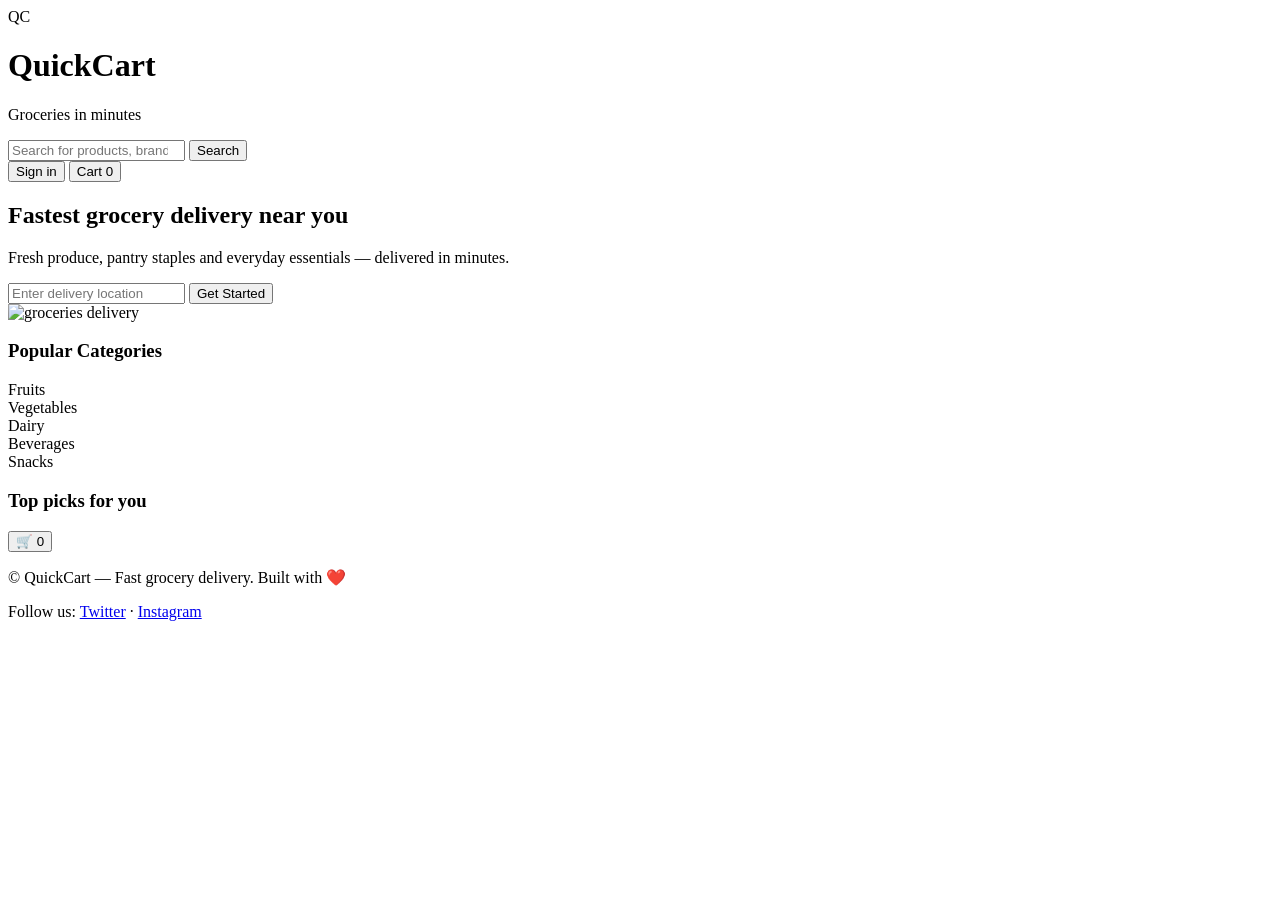
==== index.html @ 92c83b2c "Add QuickCart landing page (index.html)" ====
<!doctype html>
<html lang="en">
<head>
  <meta charset="utf-8">
  <meta name="viewport" content="width=device-width,initial-scale=1">
  <title>QuickCart — Groceries Delivered Fast</title>
  <link rel="preconnect" href="https://fonts.googleapis.com">
  <link rel="preconnect" href="https://fonts.gstatic.com" crossorigin>
  <link href="https://fonts.googleapis.com/css2?family=Inter:wght@300;400;600;800&display=swap" rel="stylesheet">
  <link rel="stylesheet" href="styles.css">
</head>
<body>
  <header class="site-header">
    <div class="container header-inner">
      <div class="brand">
        <div class="logo">QC</div>
        <div class="brand-text">
          <h1>QuickCart</h1>
          <p>Groceries in minutes</p>
        </div>
      </div>

      <div class="search-wrap">
        <input id="search" class="search" type="search" placeholder="Search for products, brands or categories">
        <button id="searchBtn" class="search-btn">Search</button>
      </div>

      <nav class="nav-actions">
        <button class="login">Sign in</button>
        <button id="cartBtn" class="cart">Cart <span id="cartCount" class="cart-count">0</span></button>
      </nav>
    </div>
  </header>

  <main>
    <section class="hero">
      <div class="container hero-inner">
        <div class="hero-text">
          <h2>Fastest grocery delivery near you</h2>
          <p>Fresh produce, pantry staples and everyday essentials — delivered in minutes.</p>
          <div class="hero-actions">
            <input class="address" placeholder="Enter delivery location" aria-label="delivery location">
            <button class="cta">Get Started</button>
          </div>
        </div>
        <div class="hero-illustration">
          <img src="https://images.unsplash.com/photo-1542831371-d531d36971e6?auto=format&fit=crop&w=800&q=60" alt="groceries delivery">
        </div>
      </div>
    </section>

    <section class="categories container">
      <h3>Popular Categories</h3>
      <div class="category-list">
        <div class="cat">Fruits</div>
        <div class="cat">Vegetables</div>
        <div class="cat">Dairy</div>
        <div class="cat">Beverages</div>
        <div class="cat">Snacks</div>
      </div>
    </section>

    <section class="products container">
      <h3>Top picks for you</h3>
      <div id="productsGrid" class="grid">
        <!-- product cards injected by script or replicated here -->
      </div>
    </section>
  </main>

  <button id="floatingCart" class="floating-cart" aria-label="Open cart">
    🛒 <span id="floatingCount">0</span>
  </button>

  <footer class="site-footer">
    <div class="container footer-inner">
      <p>&copy; QuickCart — Fast grocery delivery. Built with ❤️</p>
      <div class="social">Follow us: <a href="#">Twitter</a> · <a href="#">Instagram</a></div>
    </div>
  </footer>

  <script src="script.js"></script>
</body>
</html>
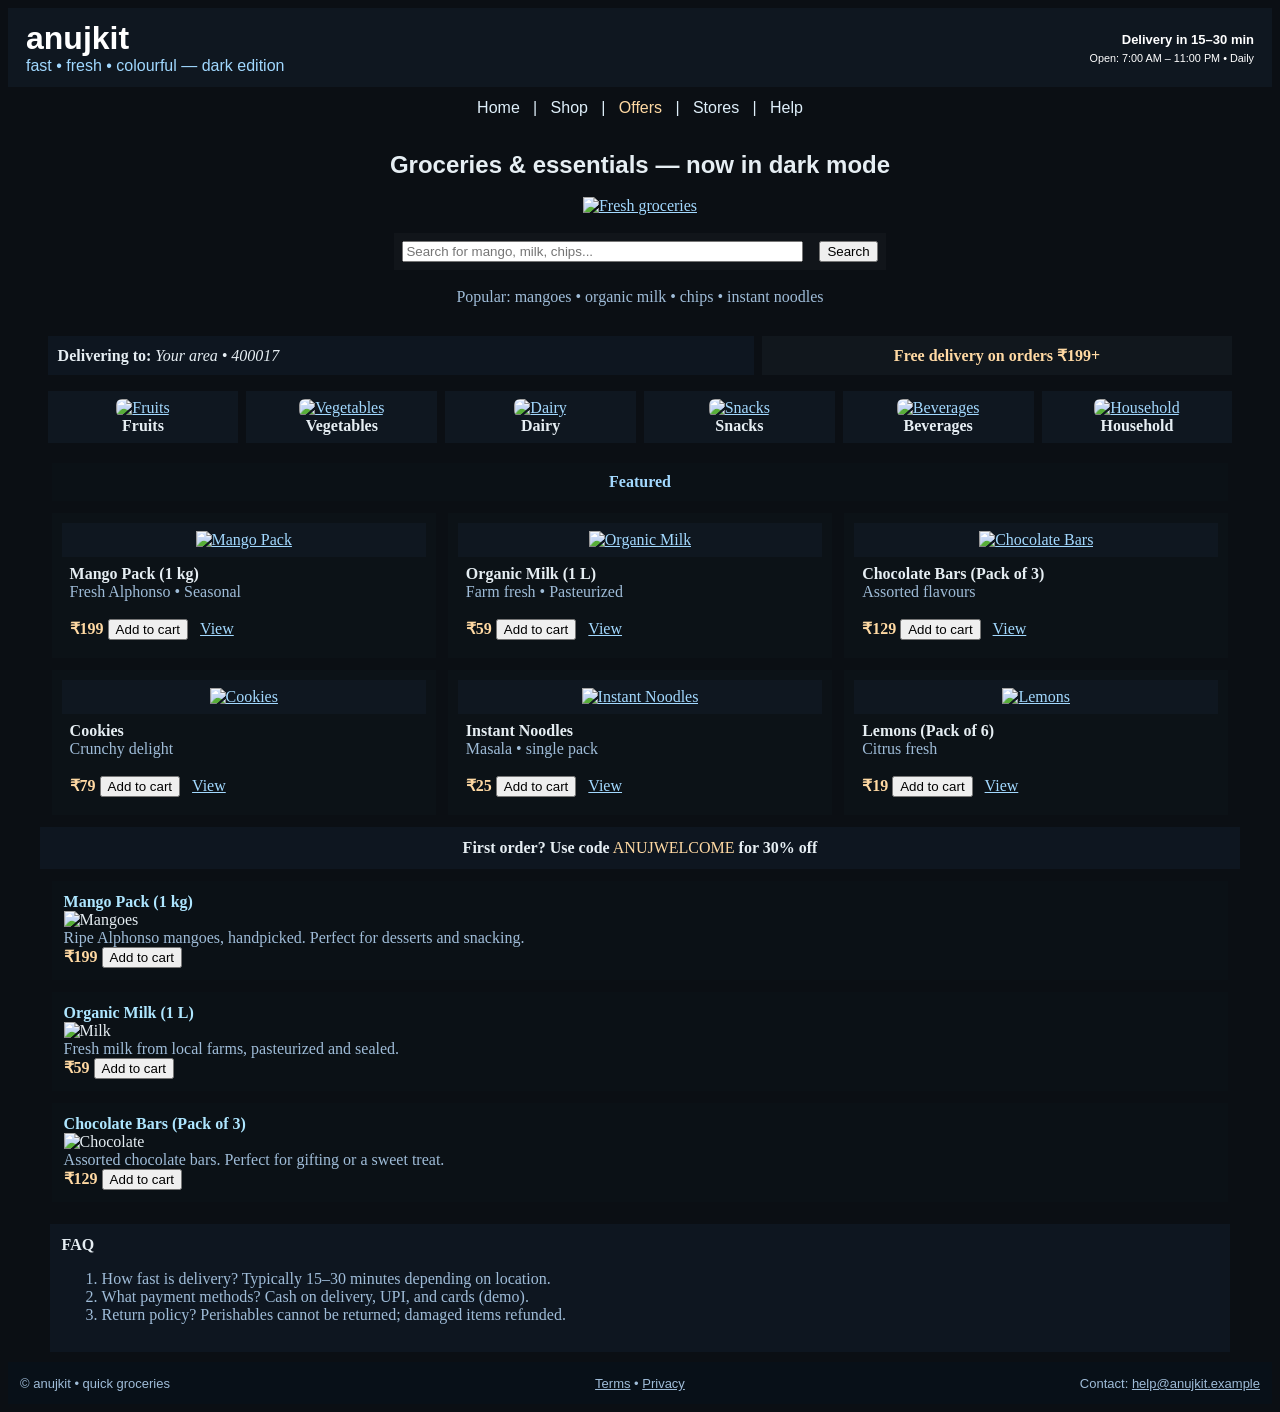
==== commit 26bee5fe: "Switch to dark theme: update index.html with clickable images (HTML-only)" ====
--- a/index.html
+++ b/index.html
@@ -3,82 +3,288 @@
 <head>
   <meta charset="utf-8">
   <meta name="viewport" content="width=device-width,initial-scale=1">
-  <title>QuickCart — Groceries Delivered Fast</title>
-  <link rel="preconnect" href="https://fonts.googleapis.com">
-  <link rel="preconnect" href="https://fonts.gstatic.com" crossorigin>
-  <link href="https://fonts.googleapis.com/css2?family=Inter:wght@300;400;600;800&display=swap" rel="stylesheet">
-  <link rel="stylesheet" href="styles.css">
+  <title>anujkit — Dark • Quick Groceries</title>
+  <meta name="description" content="anujkit dark theme — colorful, fast grocery deliveries. HTML-only design (no CSS, no JS).">
 </head>
-<body>
-  <header class="site-header">
-    <div class="container header-inner">
-      <div class="brand">
-        <div class="logo">QC</div>
-        <div class="brand-text">
-          <h1>QuickCart</h1>
-          <p>Groceries in minutes</p>
-        </div>
-      </div>
-
-      <div class="search-wrap">
-        <input id="search" class="search" type="search" placeholder="Search for products, brands or categories">
-        <button id="searchBtn" class="search-btn">Search</button>
-      </div>
-
-      <nav class="nav-actions">
-        <button class="login">Sign in</button>
-        <button id="cartBtn" class="cart">Cart <span id="cartCount" class="cart-count">0</span></button>
-      </nav>
-    </div>
-  </header>
-
-  <main>
-    <section class="hero">
-      <div class="container hero-inner">
-        <div class="hero-text">
-          <h2>Fastest grocery delivery near you</h2>
-          <p>Fresh produce, pantry staples and everyday essentials — delivered in minutes.</p>
-          <div class="hero-actions">
-            <input class="address" placeholder="Enter delivery location" aria-label="delivery location">
-            <button class="cta">Get Started</button>
-          </div>
-        </div>
-        <div class="hero-illustration">
-          <img src="https://images.unsplash.com/photo-1542831371-d531d36971e6?auto=format&fit=crop&w=800&q=60" alt="groceries delivery">
-        </div>
-      </div>
-    </section>
-
-    <section class="categories container">
-      <h3>Popular Categories</h3>
-      <div class="category-list">
-        <div class="cat">Fruits</div>
-        <div class="cat">Vegetables</div>
-        <div class="cat">Dairy</div>
-        <div class="cat">Beverages</div>
-        <div class="cat">Snacks</div>
-      </div>
-    </section>
-
-    <section class="products container">
-      <h3>Top picks for you</h3>
-      <div id="productsGrid" class="grid">
-        <!-- product cards injected by script or replicated here -->
-      </div>
-    </section>
-  </main>
-
-  <button id="floatingCart" class="floating-cart" aria-label="Open cart">
-    🛒 <span id="floatingCount">0</span>
-  </button>
-
-  <footer class="site-footer">
-    <div class="container footer-inner">
-      <p>&copy; QuickCart — Fast grocery delivery. Built with ❤️</p>
-      <div class="social">Follow us: <a href="#">Twitter</a> · <a href="#">Instagram</a></div>
-    </div>
-  </footer>
-
-  <script src="script.js"></script>
+<body bgcolor="#0b0f14" text="#e6eef3" link="#a3d9ff" alink="#86c9ff" vlink="#86aee8">
+
+  <!-- Header / Branding -->
+  <table width="100%" cellpadding="12" cellspacing="0" border="0" bgcolor="#0f1720">
+    <tr>
+      <td valign="middle" style="padding-left:18px;">
+        <font face="Trebuchet MS, Arial, Helvetica, sans-serif">
+          <font size="+3" color="#fff"><b>anujkit</b></font><br>
+          <font color="#a0d8ff">fast • fresh • colourful — dark edition</font>
+        </font>
+      </td>
+      <td align="right" valign="middle" width="420" style="padding-right:18px;">
+        <font face="Verdana, Arial, Helvetica, sans-serif" color="#fff" size="-1">
+          <b>Delivery in 15–30 min</b><br>
+          <small>Open: 7:00 AM – 11:00 PM • Daily</small>
+        </font>
+      </td>
+    </tr>
+  </table>
+
+  <!-- Nav bar -->
+  <table width="100%" cellpadding="8" cellspacing="4" border="0" bgcolor="#0b0f14">
+    <tr>
+      <td align="center">
+        <font face="Verdana, Arial" color="#dfeffa">
+          <a href="#home" style="text-decoration:none;color:#dfeffa">Home</a> &nbsp; | &nbsp; 
+          <a href="#shop" style="text-decoration:none;color:#dfeffa">Shop</a> &nbsp; | &nbsp; 
+          <a href="#offers" style="text-decoration:none;color:#ffd9a3">Offers</a> &nbsp; | &nbsp; 
+          <a href="#stores" style="text-decoration:none;color:#dfeffa">Stores</a> &nbsp; | &nbsp; 
+          <a href="#help" style="text-decoration:none;color:#dfeffa">Help</a>
+        </font>
+      </td>
+    </tr>
+  </table>
+
+  <!-- Hero with large clickable image (linkable) -->
+  <table width="100%" cellpadding="22" cellspacing="0" border="0">
+    <tr>
+      <td align="center">
+        <font face="Trebuchet MS, Arial" color="#e6eef3">
+          <font size="+2"><b>Groceries & essentials — now in dark mode</b></font><br><br>
+        </font>
+
+        <!-- Clickable hero image linking to shop section -->
+        <a href="#shop">
+          <img src="https://images.unsplash.com/photo-1585238341975-0528d1b8a3a0?q=80&w=1200&auto=format&fit=crop&ixlib=rb-4.0.3&s=8f1b2a0e3f4de54b0d2f1a2b3c4d5e6f" alt="Fresh groceries" width="920" style="border:0;" />
+        </a>
+
+        <br><br>
+        <form action="#" method="get" name="search" aria-label="Search for products">
+          <table cellpadding="8" cellspacing="0" border="0" bgcolor="#11151a">
+            <tr>
+              <td>
+                <input type="text" name="q" placeholder="Search for mango, milk, chips..." size="48" />
+              </td>
+              <td>
+                <input type="submit" value="Search" />
+              </td>
+            </tr>
+          </table>
+        </form>
+
+        <br>
+        <font color="#9fbcd8">Popular: mangoes • organic milk • chips • instant noodles</font>
+      </td>
+    </tr>
+  </table>
+
+  <!-- Location & offers -->
+  <table width="95%" align="center" cellpadding="10" cellspacing="8" border="0">
+    <tr>
+      <td bgcolor="#0e1620" width="60%">
+        <font face="Verdana" color="#e6eef3"><b>Delivering to:</b> <i>Your area • 400017</i></font>
+      </td>
+      <td bgcolor="#11171d" width="40%" align="center">
+        <font color="#ffd9a3"><b>Free delivery on orders ₹199+</b></font>
+      </td>
+    </tr>
+  </table>
+
+  <!-- Categories with small images (clickable) -->
+  <table width="95%" align="center" cellpadding="8" cellspacing="8" border="0">
+    <tr>
+      <td bgcolor="#0f1720" align="center" valign="middle" width="16%">
+        <a href="#fruits"><img src="https://images.unsplash.com/photo-1574226516831-e2920e6f7b1c?q=80&w=200&auto=format&fit=crop&ixlib=rb-4.0.3&s=3d2e1f6a7b4c5d6e7f8a9b0c1d2e3f4a" alt="Fruits" width="72" style="border-radius:6px;border:0;" /></a><br>
+        <b style="color:#e6eef3;">Fruits</b>
+      </td>
+      <td bgcolor="#0f1720" align="center" valign="middle" width="16%">
+        <a href="#vegetables"><img src="https://images.unsplash.com/photo-1447175008436-054170c2e979?q=80&w=200&auto=format&fit=crop&ixlib=rb-4.0.3&s=6b5c4d3e2f1a0b9c8d7e6f5a4b3c2d1e" alt="Vegetables" width="72" style="border-radius:6px;border:0;" /></a><br>
+        <b style="color:#e6eef3;">Vegetables</b>
+      </td>
+      <td bgcolor="#0f1720" align="center" valign="middle" width="16%">
+        <a href="#dairy"><img src="https://images.unsplash.com/photo-1505576391880-49b2f2f4a7e3?q=80&w=200&auto=format&fit=crop&ixlib=rb-4.0.3&s=7c6d5e4f3a2b1c0d9e8f7a6b5c4d3e2f" alt="Dairy" width="72" style="border-radius:6px;border:0;" /></a><br>
+        <b style="color:#e6eef3;">Dairy</b>
+      </td>
+      <td bgcolor="#0f1720" align="center" valign="middle" width="16%">
+        <a href="#snacks"><img src="https://images.unsplash.com/photo-1599785209790-1c6c3d89e0c3?q=80&w=200&auto=format&fit=crop&ixlib=rb-4.0.3&s=af1b2c3d4e5f67890a1b2c3d4e5f6a7b" alt="Snacks" width="72" style="border-radius:6px;border:0;" /></a><br>
+        <b style="color:#e6eef3;">Snacks</b>
+      </td>
+      <td bgcolor="#0f1720" align="center" valign="middle" width="16%">
+        <a href="#beverages"><img src="https://images.unsplash.com/photo-1504754524776-8f4f37790ca0?q=80&w=200&auto=format&fit=crop&ixlib=rb-4.0.3&s=b1c2d3e4f5a6b7c8d9e0f1a2b3c4d5e6" alt="Beverages" width="72" style="border-radius:6px;border:0;" /></a><br>
+        <b style="color:#e6eef3;">Beverages</b>
+      </td>
+      <td bgcolor="#0f1720" align="center" valign="middle" width="16%">
+        <a href="#household"><img src="https://images.unsplash.com/photo-1581579183380-4881f9f7a0f1?q=80&w=200&auto=format&fit=crop&ixlib=rb-4.0.3&s=1a2b3c4d5e6f7a8b9c0d1e2f3a4b5c6d" alt="Household" width="72" style="border-radius:6px;border:0;" /></a><br>
+        <b style="color:#e6eef3;">Household</b>
+      </td>
+    </tr>
+  </table>
+
+  <!-- Featured products with clickable images -->
+  <table id="shop" width="95%" align="center" cellpadding="10" cellspacing="12" border="0">
+    <tr>
+      <td colspan="3" bgcolor="#0b1116" align="center"><font color="#a3d9ff"><b>Featured</b></font></td>
+    </tr>
+
+    <tr>
+      <td bgcolor="#0c1217" valign="top" width="32%">
+        <table width="100%" cellpadding="8" cellspacing="0" border="0">
+          <tr>
+            <td align="center" bgcolor="#0f1720">
+              <a href="#product-mango"><img src="https://images.unsplash.com/photo-1574226516831-e2920e6f7b1c?q=80&w=800&auto=format&fit=crop&ixlib=rb-4.0.3&s=3d2e1f6a7b4c5d6e7f8a9b0c1d2e3f4a" alt="Mango Pack" width="220" style="border:0;" /></a>
+            </td>
+          </tr>
+          <tr>
+            <td>
+              <b style="color:#e6eef3">Mango Pack (1 kg)</b><br>
+              <font color="#9fbcd8">Fresh Alphonso • Seasonal</font><br><br>
+              <b style="color:#ffd9a3">₹199</b>
+              <form action="#cart" method="post" style="display:inline">
+                <input type="hidden" name="sku" value="mango-1kg" />
+                <input type="submit" value="Add to cart" />
+              </form>
+              <a href="#product-mango" style="margin-left:8px;color:#a3d9ff;">View</a>
+            </td>
+          </tr>
+        </table>
+      </td>
+
+      <td bgcolor="#0c1217" valign="top" width="32%">
+        <table width="100%" cellpadding="8" cellspacing="0" border="0">
+          <tr><td align="center" bgcolor="#0f1720">
+            <a href="#product-milk"><img src="https://images.unsplash.com/photo-1505576391880-49b2f2f4a7e3?q=80&w=800&auto=format&fit=crop&ixlib=rb-4.0.3&s=7c6d5e4f3a2b1c0d9e8f7a6b5c4d3e2f" alt="Organic Milk" width="220" style="border:0;" /></a>
+          </td></tr>
+          <tr><td>
+            <b style="color:#e6eef3">Organic Milk (1 L)</b><br>
+            <font color="#9fbcd8">Farm fresh • Pasteurized</font><br><br>
+            <b style="color:#ffd9a3">₹59</b>
+            <form action="#cart" method="post" style="display:inline"><input type="hidden" name="sku" value="milk-1l" /><input type="submit" value="Add to cart" /></form>
+            <a href="#product-milk" style="margin-left:8px;color:#a3d9ff;">View</a>
+          </td></tr>
+        </table>
+      </td>
+
+      <td bgcolor="#0c1217" valign="top" width="32%">
+        <table width="100%" cellpadding="8" cellspacing="0" border="0">
+          <tr><td align="center" bgcolor="#0f1720">
+            <a href="#product-choco"><img src="https://images.unsplash.com/photo-1542831371-29b0f74f9713?q=80&w=800&auto=format&fit=crop&ixlib=rb-4.0.3&s=2b3c4d5e6f7a8b9c0d1e2f3a4b5c6d7e" alt="Chocolate Bars" width="220" style="border:0;" /></a>
+          </td></tr>
+          <tr><td>
+            <b style="color:#e6eef3">Chocolate Bars (Pack of 3)</b><br>
+            <font color="#9fbcd8">Assorted flavours</font><br><br>
+            <b style="color:#ffd9a3">₹129</b>
+            <form action="#cart" method="post" style="display:inline"><input type="hidden" name="sku" value="choco-3" /><input type="submit" value="Add to cart" /></form>
+            <a href="#product-choco" style="margin-left:8px;color:#a3d9ff;">View</a>
+          </td></tr>
+        </table>
+      </td>
+    </tr>
+
+    <!-- More rows with clickable images -->
+    <tr>
+      <td bgcolor="#0c1217" valign="top">
+        <table width="100%" cellpadding="8" cellspacing="0" border="0">
+          <tr><td align="center" bgcolor="#0f1720"><a href="#product-cookies"><img src="https://images.unsplash.com/photo-1540189549336-e6e99c3679fe?q=80&w=800&auto=format&fit=crop&ixlib=rb-4.0.3&s=5a6b7c8d9e0f1a2b3c4d5e6f7a8b9c0d" alt="Cookies" width="220" style="border:0;" /></a></td></tr>
+          <tr><td>
+            <b style="color:#e6eef3">Cookies</b><br><font color="#9fbcd8">Crunchy delight</font><br><br><b style="color:#ffd9a3">₹79</b>
+            <form action="#cart" method="post" style="display:inline"><input type="hidden" name="sku" value="cookies" /><input type="submit" value="Add to cart" /></form>
+            <a href="#product-cookies" style="margin-left:8px;color:#a3d9ff;">View</a>
+          </td></tr>
+        </table>
+      </td>
+
+      <td bgcolor="#0c1217" valign="top">
+        <table width="100%" cellpadding="8" cellspacing="0" border="0">
+          <tr><td align="center" bgcolor="#0f1720"><a href="#product-noodles"><img src="https://images.unsplash.com/photo-1604908177522-6d0d4b1f69a6?q=80&w=800&auto=format&fit=crop&ixlib=rb-4.0.3&s=9c8b7a6d5e4f3c2b1a0b9c8d7e6f5a4b" alt="Instant Noodles" width="220" style="border:0;" /></a></td></tr>
+          <tr><td>
+            <b style="color:#e6eef3">Instant Noodles</b><br><font color="#9fbcd8">Masala • single pack</font><br><br><b style="color:#ffd9a3">₹25</b>
+            <form action="#cart" method="post" style="display:inline"><input type="hidden" name="sku" value="noodles" /><input type="submit" value="Add to cart" /></form>
+            <a href="#product-noodles" style="margin-left:8px;color:#a3d9ff;">View</a>
+          </td></tr>
+        </table>
+      </td>
+
+      <td bgcolor="#0c1217" valign="top">
+        <table width="100%" cellpadding="8" cellspacing="0" border="0">
+          <tr><td align="center" bgcolor="#0f1720"><a href="#product-lemons"><img src="https://images.unsplash.com/photo-1506806732259-39c2d0268443?q=80&w=800&auto=format&fit=crop&ixlib=rb-4.0.3&s=1f2e3d4c5b6a79808192a3b4c5d6e7f8" alt="Lemons" width="220" style="border:0;" /></a></td></tr>
+          <tr><td>
+            <b style="color:#e6eef3">Lemons (Pack of 6)</b><br><font color="#9fbcd8">Citrus fresh</font><br><br><b style="color:#ffd9a3">₹19</b>
+            <form action="#cart" method="post" style="display:inline"><input type="hidden" name="sku" value="lemons" /><input type="submit" value="Add to cart" /></form>
+            <a href="#product-lemons" style="margin-left:8px;color:#a3d9ff;">View</a>
+          </td></tr>
+        </table>
+      </td>
+    </tr>
+
+  </table>
+
+  <!-- CTA / Promo -->
+  <table width="95%" align="center" cellpadding="12" cellspacing="0" border="0" bgcolor="#0e1620">
+    <tr>
+      <td align="center">
+        <font face="Verdana" color="#e6eef3"><b>First order? Use code</b> <font color="#ffd9a3">ANUJWELCOME</font> <b>for 30% off</b></font>
+      </td>
+    </tr>
+  </table>
+
+  <!-- Product detail anchors (images + description) -->
+  <table width="95%" align="center" cellpadding="12" cellspacing="12" border="0">
+    <tr>
+      <td id="product-mango" bgcolor="#0b1116">
+        <font color="#aee6ff"><b>Mango Pack (1 kg)</b></font><br>
+        <img src="https://images.unsplash.com/photo-1574226516831-e2920e6f7b1c?q=80&w=1200&auto=format&fit=crop&ixlib=rb-4.0.3&s=3d2e1f6a7b4c5d6e7f8a9b0c1d2e3f4a" alt="Mangoes" width="680" style="border:0;" /><br>
+        <font color="#9fbcd8">Ripe Alphonso mangoes, handpicked. Perfect for desserts and snacking.</font><br>
+        <b style="color:#ffd9a3">₹199</b>
+        <form action="#cart" method="post" style="display:inline"><input type="hidden" name="sku" value="mango-1kg" /><input type="submit" value="Add to cart" /></form>
+      </td>
+    </tr>
+
+    <tr>
+      <td id="product-milk" bgcolor="#0b1116">
+        <font color="#aee6ff"><b>Organic Milk (1 L)</b></font><br>
+        <img src="https://images.unsplash.com/photo-1505576391880-49b2f2f4a7e3?q=80&w=1200&auto=format&fit=crop&ixlib=rb-4.0.3&s=7c6d5e4f3a2b1c0d9e8f7a6b5c4d3e2f" alt="Milk" width="680" style="border:0;" /><br>
+        <font color="#9fbcd8">Fresh milk from local farms, pasteurized and sealed.</font><br>
+        <b style="color:#ffd9a3">₹59</b>
+        <form action="#cart" method="post" style="display:inline"><input type="hidden" name="sku" value="milk-1l" /><input type="submit" value="Add to cart" /></form>
+      </td>
+    </tr>
+
+    <tr>
+      <td id="product-choco" bgcolor="#0b1116">
+        <font color="#aee6ff"><b>Chocolate Bars (Pack of 3)</b></font><br>
+        <img src="https://images.unsplash.com/photo-1542831371-29b0f74f9713?q=80&w=1200&auto=format&fit=crop&ixlib=rb-4.0.3&s=2b3c4d5e6f7a8b9c0d1e2f3a4b5c6d7e" alt="Chocolate" width="680" style="border:0;" /><br>
+        <font color="#9fbcd8">Assorted chocolate bars. Perfect for gifting or a sweet treat.</font><br>
+        <b style="color:#ffd9a3">₹129</b>
+        <form action="#cart" method="post" style="display:inline"><input type="hidden" name="sku" value="choco-3" /><input type="submit" value="Add to cart" /></form>
+      </td>
+    </tr>
+
+  </table>
+
+  <!-- FAQ & Help -->
+  <table id="help" width="95%" align="center" cellpadding="12" cellspacing="10" border="0">
+    <tr>
+      <td bgcolor="#0e1620">
+        <b style="color:#e6eef3">FAQ</b>
+        <ol style="color:#9fbcd8">
+          <li>How fast is delivery? Typically 15–30 minutes depending on location.</li>
+          <li>What payment methods? Cash on delivery, UPI, and cards (demo).</li>
+          <li>Return policy? Perishables cannot be returned; damaged items refunded.</li>
+        </ol>
+      </td>
+    </tr>
+  </table>
+
+  <!-- Footer -->
+  <table width="100%" cellpadding="12" cellspacing="0" border="0" bgcolor="#081018" style="border-collapse:collapse;">
+    <tr>
+      <td align="left" width="33%">
+        <font color="#9fbcd8" face="Verdana, Arial" size="-1">© anujkit • quick groceries</font>
+      </td>
+      <td align="center" width="34%">
+        <font color="#9fbcd8" face="Verdana, Arial" size="-1"><a href="#terms" style="color:#9fbcd8">Terms</a> • <a href="#privacy" style="color:#9fbcd8">Privacy</a></font>
+      </td>
+      <td align="right" width="33%">
+        <font color="#9fbcd8" face="Verdana, Arial" size="-1">Contact: <a href="mailto:help@anujkit.example" style="color:#9fbcd8">help@anujkit.example</a></font>
+      </td>
+    </tr>
+  </table>
+
 </body>
 </html>
